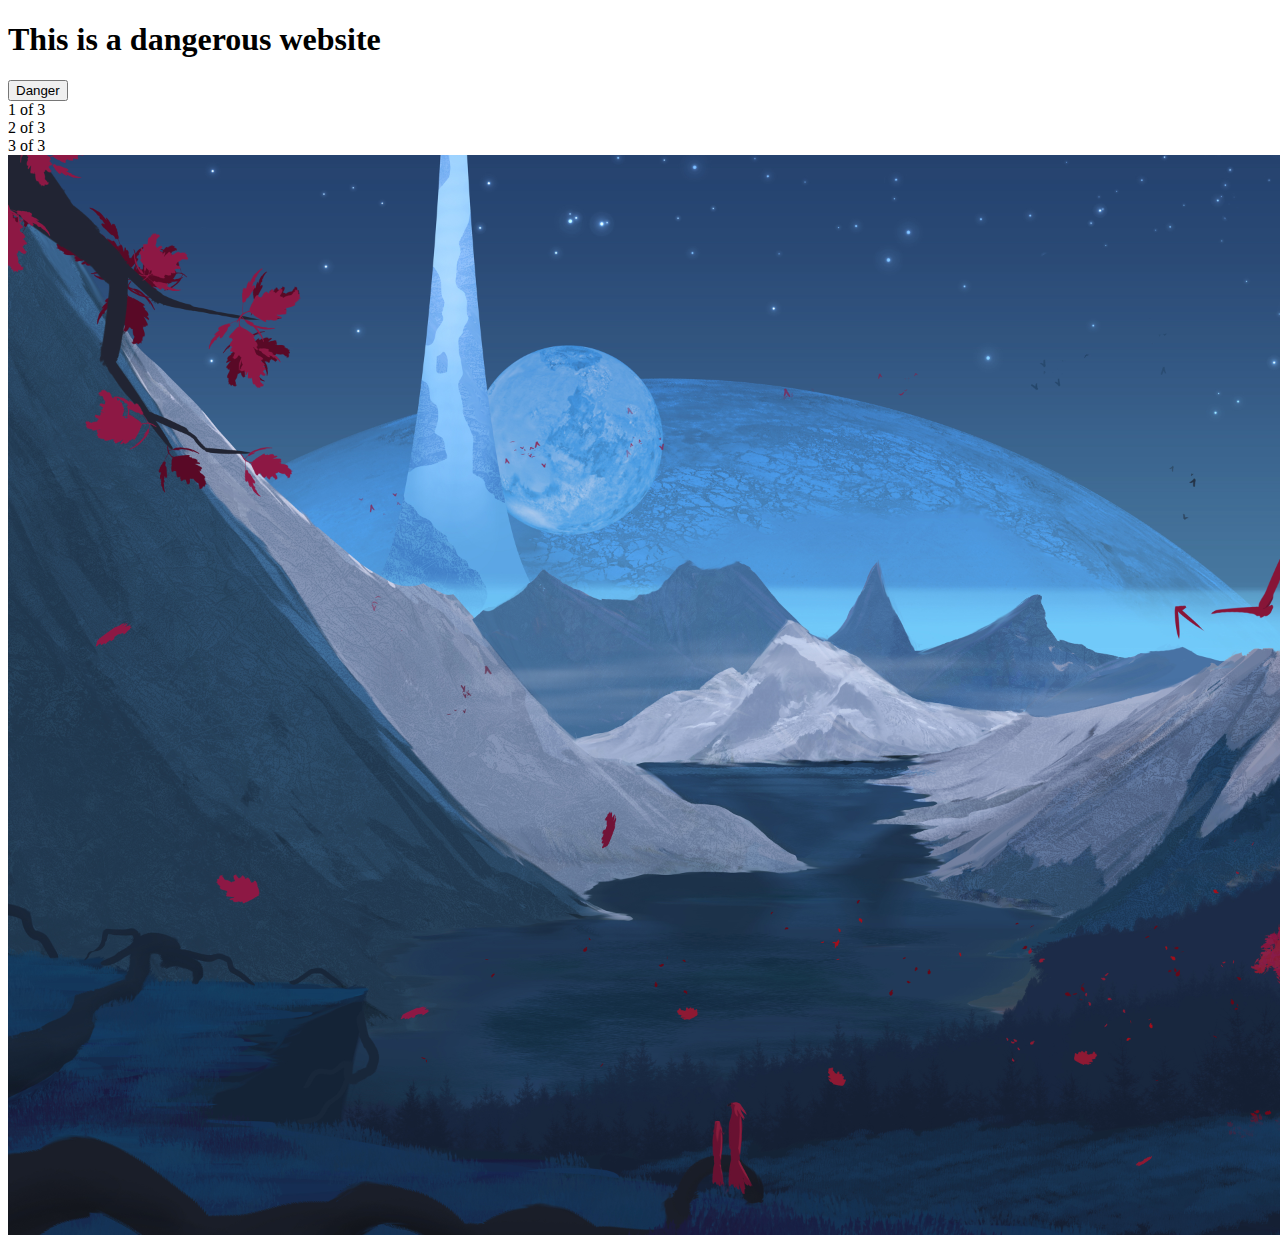
==== bootstrap-sample.html @ 9a6c141c "Update bootstrap-sample.html" ====
<!doctype html>
<html lang="en">
  <head>
    <!-- Required meta tags -->
    <meta charset="utf-8">
    <meta name="viewport" content="width=device-width, initial-scale=1">

    <!-- Bootstrap CSS -->
    <link href="https://cdn.jsdelivr.net/npm/bootstrap@5.0.2/dist/css/bootstrap.min.css" rel="stylesheet" integrity="sha384-EVSTQN3/azprG1Anm3QDgpJLIm9Nao0Yz1ztcQTwFspd3yD65VohhpuuCOmLASjC" crossorigin="anonymous">

    <title>Hello, world!</title>
  </head>
  <body>
    <h1>This is a dangerous website</h1>

    <!-- Optional JavaScript; choose one of the two! -->

    <!-- Option 1: Bootstrap Bundle with Popper -->
    <script src="https://cdn.jsdelivr.net/npm/bootstrap@5.0.2/dist/js/bootstrap.bundle.min.js" integrity="sha384-MrcW6ZMFYlzcLA8Nl+NtUVF0sA7MsXsP1UyJoMp4YLEuNSfAP+JcXn/tWtIaxVXM" crossorigin="anonymous"></script>

    <!-- Option 2: Separate Popper and Bootstrap JS -->
    <!--
    <script src="https://cdn.jsdelivr.net/npm/@popperjs/core@2.9.2/dist/umd/popper.min.js" integrity="sha384-IQsoLXl5PILFhosVNubq5LC7Qb9DXgDA9i+tQ8Zj3iwWAwPtgFTxbJ8NT4GN1R8p" crossorigin="anonymous"></script>
    <script src="https://cdn.jsdelivr.net/npm/bootstrap@5.0.2/dist/js/bootstrap.min.js" integrity="sha384-cVKIPhGWiC2Al4u+LWgxfKTRIcfu0JTxR+EQDz/bgldoEyl4H0zUF0QKbrJ0EcQF" crossorigin="anonymous"></script>
    -->
    <button type="button" class="btn btn-danger">Danger</button>
    <div class="container>
      <div class="row">
        <div class="col">
          1 of 3
        </div>
        <div class="col">
          2 of 3
        </div>
        <div class="col">
          3 of 3
        </div>
      </div>
    </div>
    <img src="wallhaven-6k93rq_1920x1080.png" class="image-fluid" alt="Responsive Image">
  </body>
</html>
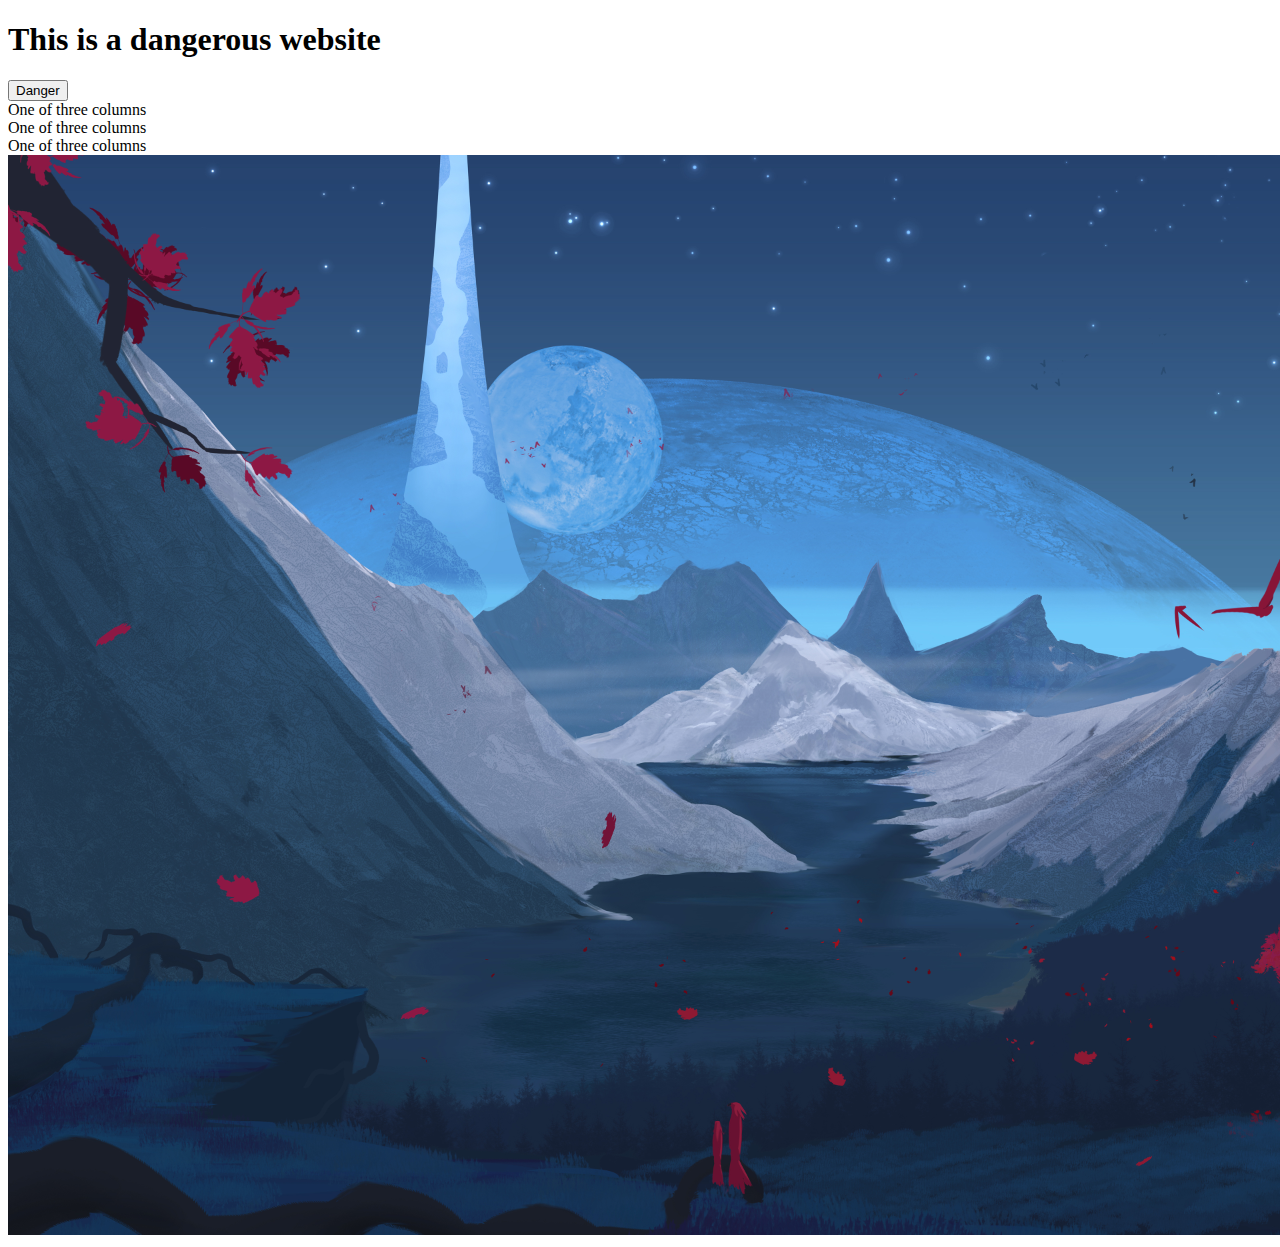
==== commit 51f6fdfa: "Update bootstrap-sample.html" ====
--- a/bootstrap-sample.html
+++ b/bootstrap-sample.html
@@ -24,16 +24,16 @@
     <script src="https://cdn.jsdelivr.net/npm/bootstrap@5.0.2/dist/js/bootstrap.min.js" integrity="sha384-cVKIPhGWiC2Al4u+LWgxfKTRIcfu0JTxR+EQDz/bgldoEyl4H0zUF0QKbrJ0EcQF" crossorigin="anonymous"></script>
     -->
     <button type="button" class="btn btn-danger">Danger</button>
-    <div class="container>
+    <div class="container">
       <div class="row">
-        <div class="col">
-          1 of 3
+        <div class="col-sm">
+          One of three columns
         </div>
-        <div class="col">
-          2 of 3
+        <div class="col-sm">
+          One of three columns
         </div>
-        <div class="col">
-          3 of 3
+        <div class="col-sm">
+          One of three columns
         </div>
       </div>
     </div>
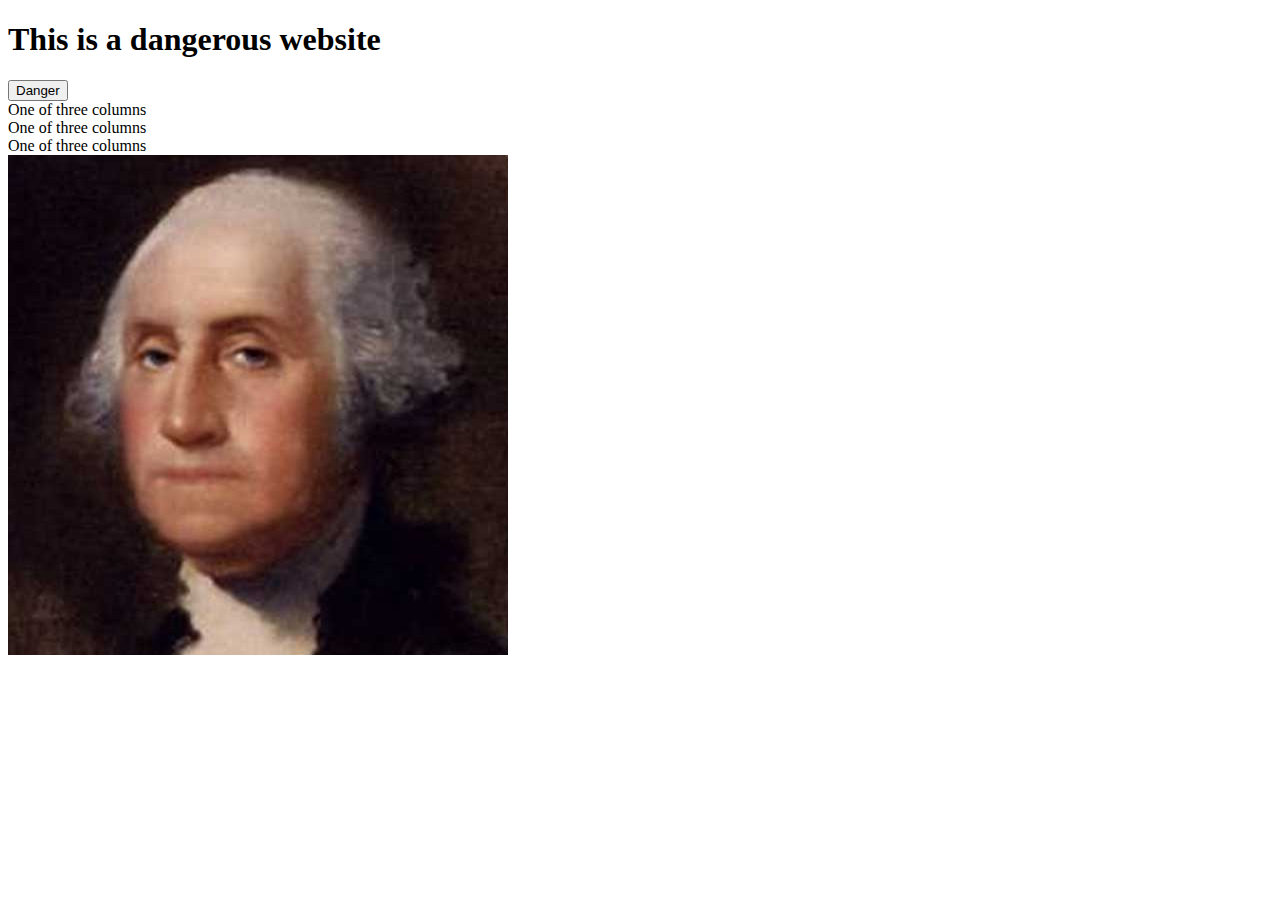
==== commit fe5383fb: "Update bootstrap-sample.html" ====
--- a/bootstrap-sample.html
+++ b/bootstrap-sample.html
@@ -37,6 +37,6 @@
         </div>
       </div>
     </div>
-    <img src="wallhaven-6k93rq_1920x1080.png" class="image-fluid" alt="Responsive Image">
+    <img src="washington_500x500.jpeg" class="image-fluid" alt="Responsive Washington">
   </body>
 </html>
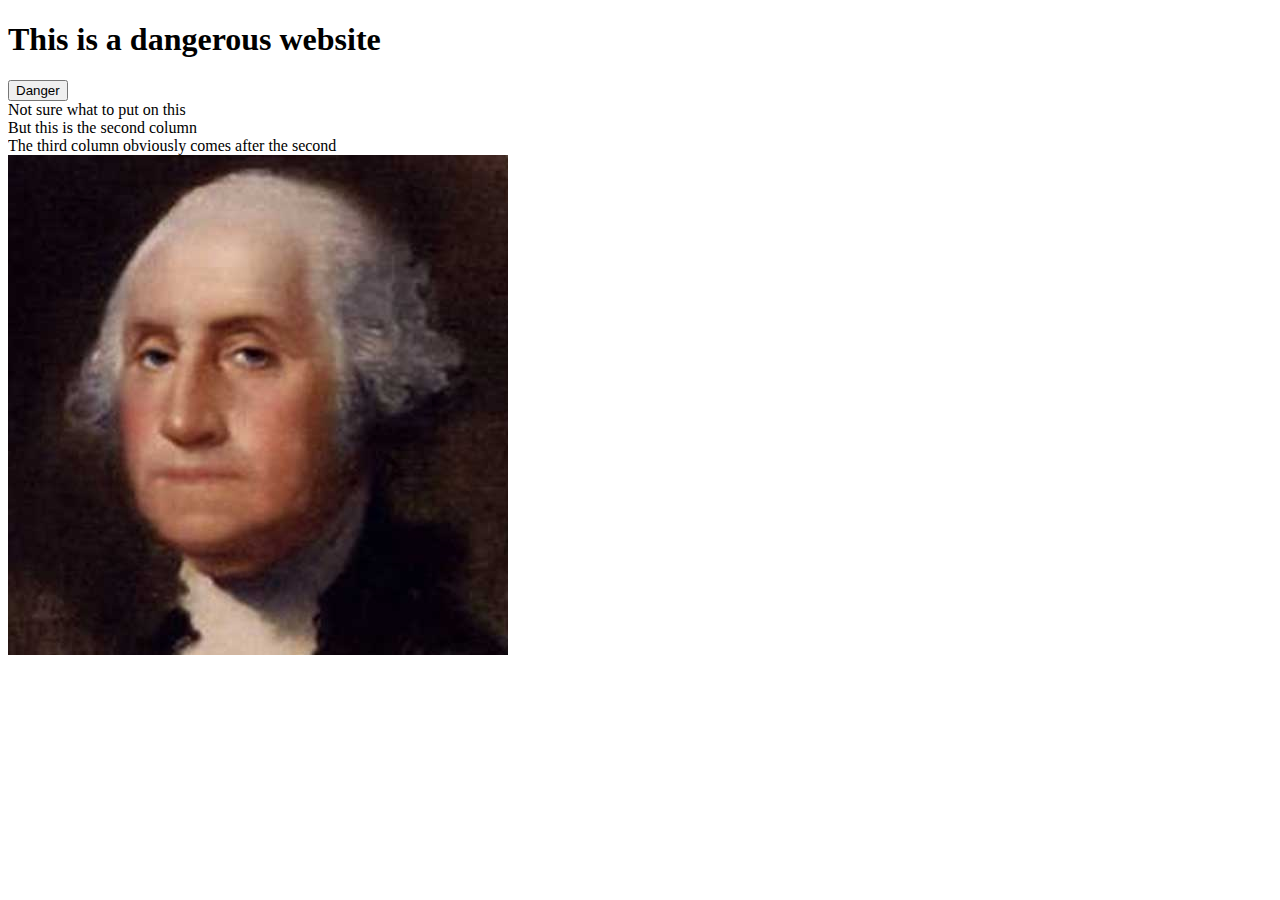
==== commit ddfe18b9: "Update bootstrap-sample.html" ====
--- a/bootstrap-sample.html
+++ b/bootstrap-sample.html
@@ -27,16 +27,18 @@
     <div class="container">
       <div class="row">
         <div class="col-sm">
-          One of three columns
+          Not sure what to put on this
         </div>
         <div class="col-sm">
-          One of three columns
+          But this is the second column
         </div>
         <div class="col-sm">
-          One of three columns
+          The third column obviously comes after the second
+        </div>
+        <div class="col-sm">
+          <img src="washington_500x500.jpeg" class="image-fluid" alt="Responsive Washington">
         </div>
       </div>
     </div>
-    <img src="washington_500x500.jpeg" class="image-fluid" alt="Responsive Washington">
   </body>
 </html>
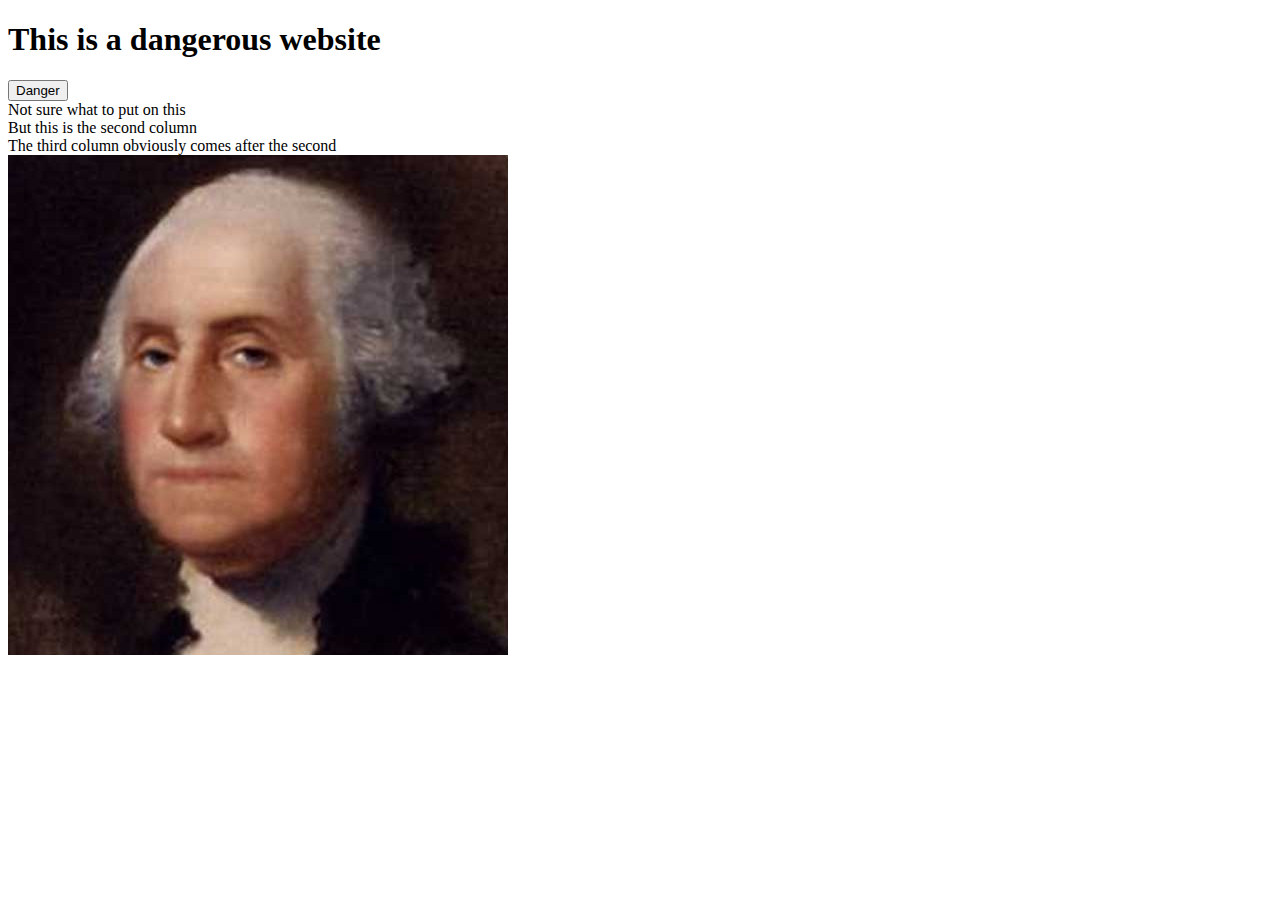
==== commit f2ee1810: "Update bootstrap-sample.html" ====
--- a/bootstrap-sample.html
+++ b/bootstrap-sample.html
@@ -36,7 +36,7 @@
           The third column obviously comes after the second
         </div>
         <div class="col-sm">
-          <img src="washington_500x500.jpeg" class="image-fluid" alt="Responsive Washington">
+          <img src="washington_500x500.jpeg" class="img-fluid" alt="Responsive Washington">
         </div>
       </div>
     </div>
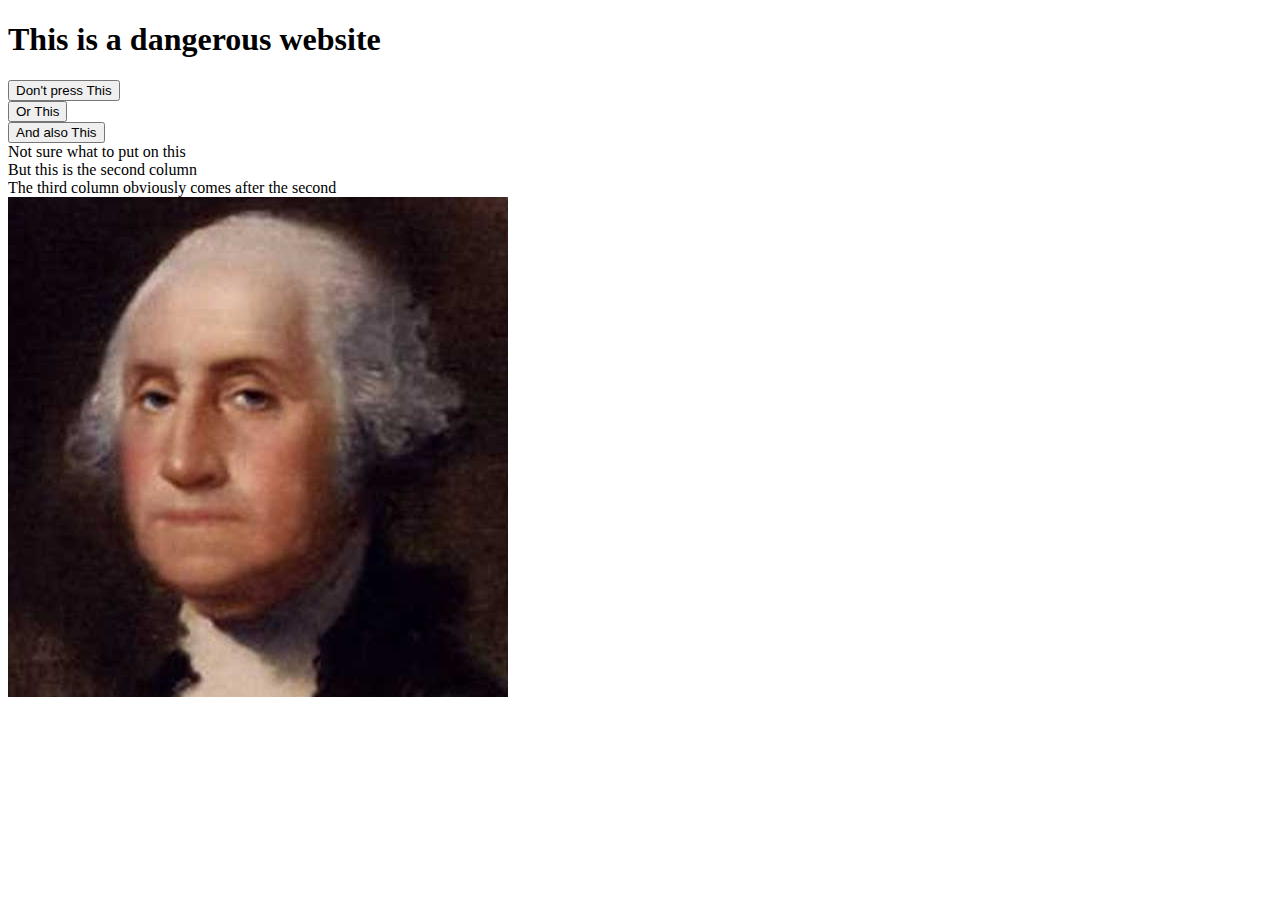
==== commit e6ccfa3d: "Added two more buttons. Put all three into a container for formatting." ====
--- a/bootstrap-sample.html
+++ b/bootstrap-sample.html
@@ -23,7 +23,19 @@
     <script src="https://cdn.jsdelivr.net/npm/@popperjs/core@2.9.2/dist/umd/popper.min.js" integrity="sha384-IQsoLXl5PILFhosVNubq5LC7Qb9DXgDA9i+tQ8Zj3iwWAwPtgFTxbJ8NT4GN1R8p" crossorigin="anonymous"></script>
     <script src="https://cdn.jsdelivr.net/npm/bootstrap@5.0.2/dist/js/bootstrap.min.js" integrity="sha384-cVKIPhGWiC2Al4u+LWgxfKTRIcfu0JTxR+EQDz/bgldoEyl4H0zUF0QKbrJ0EcQF" crossorigin="anonymous"></script>
     -->
-    <button type="button" class="btn btn-danger">Danger</button>
+    <div class="container">
+      <div class="row">
+        <div class="col">
+          <button type="button" class="btn btn-danger">Don't press This</button>
+        </div>
+        <div class="col">
+          <button type="button" class="btn btn-danger">Or This</button>
+        </div>
+        <div class="col">
+          <button type="button" class="btn btn-danger">And also This</button>
+        </div>
+      </div>
+    </div>
     <div class="container">
       <div class="row">
         <div class="col-sm">
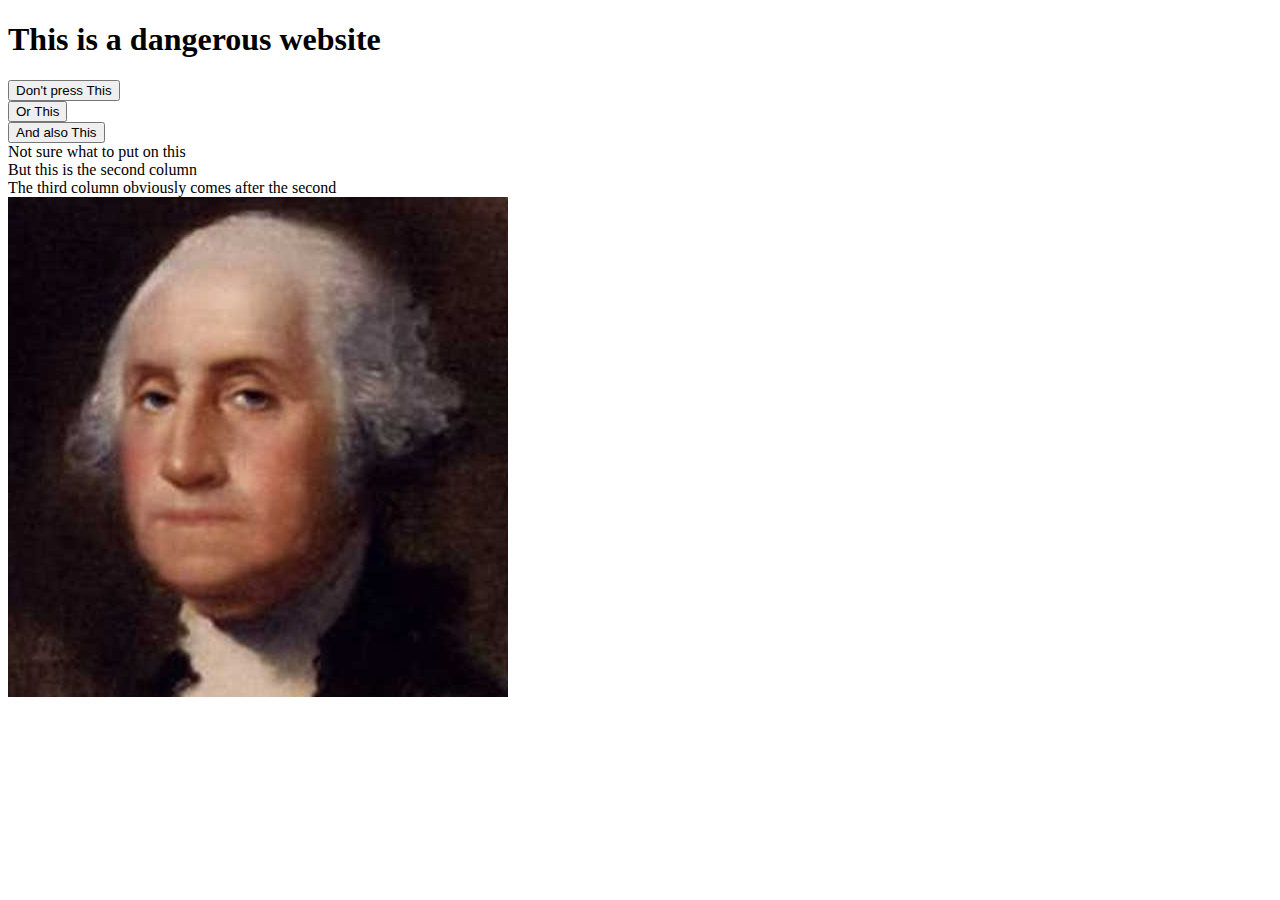
==== commit 6c8c6b06: "no message" ====
--- a/bootstrap-sample.html
+++ b/bootstrap-sample.html
@@ -13,16 +13,7 @@
   <body>
     <h1>This is a dangerous website</h1>
 
-    <!-- Optional JavaScript; choose one of the two! -->
-
-    <!-- Option 1: Bootstrap Bundle with Popper -->
-    <script src="https://cdn.jsdelivr.net/npm/bootstrap@5.0.2/dist/js/bootstrap.bundle.min.js" integrity="sha384-MrcW6ZMFYlzcLA8Nl+NtUVF0sA7MsXsP1UyJoMp4YLEuNSfAP+JcXn/tWtIaxVXM" crossorigin="anonymous"></script>
-
-    <!-- Option 2: Separate Popper and Bootstrap JS -->
-    <!--
-    <script src="https://cdn.jsdelivr.net/npm/@popperjs/core@2.9.2/dist/umd/popper.min.js" integrity="sha384-IQsoLXl5PILFhosVNubq5LC7Qb9DXgDA9i+tQ8Zj3iwWAwPtgFTxbJ8NT4GN1R8p" crossorigin="anonymous"></script>
-    <script src="https://cdn.jsdelivr.net/npm/bootstrap@5.0.2/dist/js/bootstrap.min.js" integrity="sha384-cVKIPhGWiC2Al4u+LWgxfKTRIcfu0JTxR+EQDz/bgldoEyl4H0zUF0QKbrJ0EcQF" crossorigin="anonymous"></script>
-    -->
+    <!-- Container DEMO -->
     <div class="container">
       <div class="row">
         <div class="col">
@@ -52,5 +43,8 @@
         </div>
       </div>
     </div>
+
+     <!-- Bootstrap Bundle with Popper -->
+     <script src="https://cdn.jsdelivr.net/npm/bootstrap@5.0.2/dist/js/bootstrap.bundle.min.js" integrity="sha384-MrcW6ZMFYlzcLA8Nl+NtUVF0sA7MsXsP1UyJoMp4YLEuNSfAP+JcXn/tWtIaxVXM" crossorigin="anonymous"></script>
   </body>
 </html>
